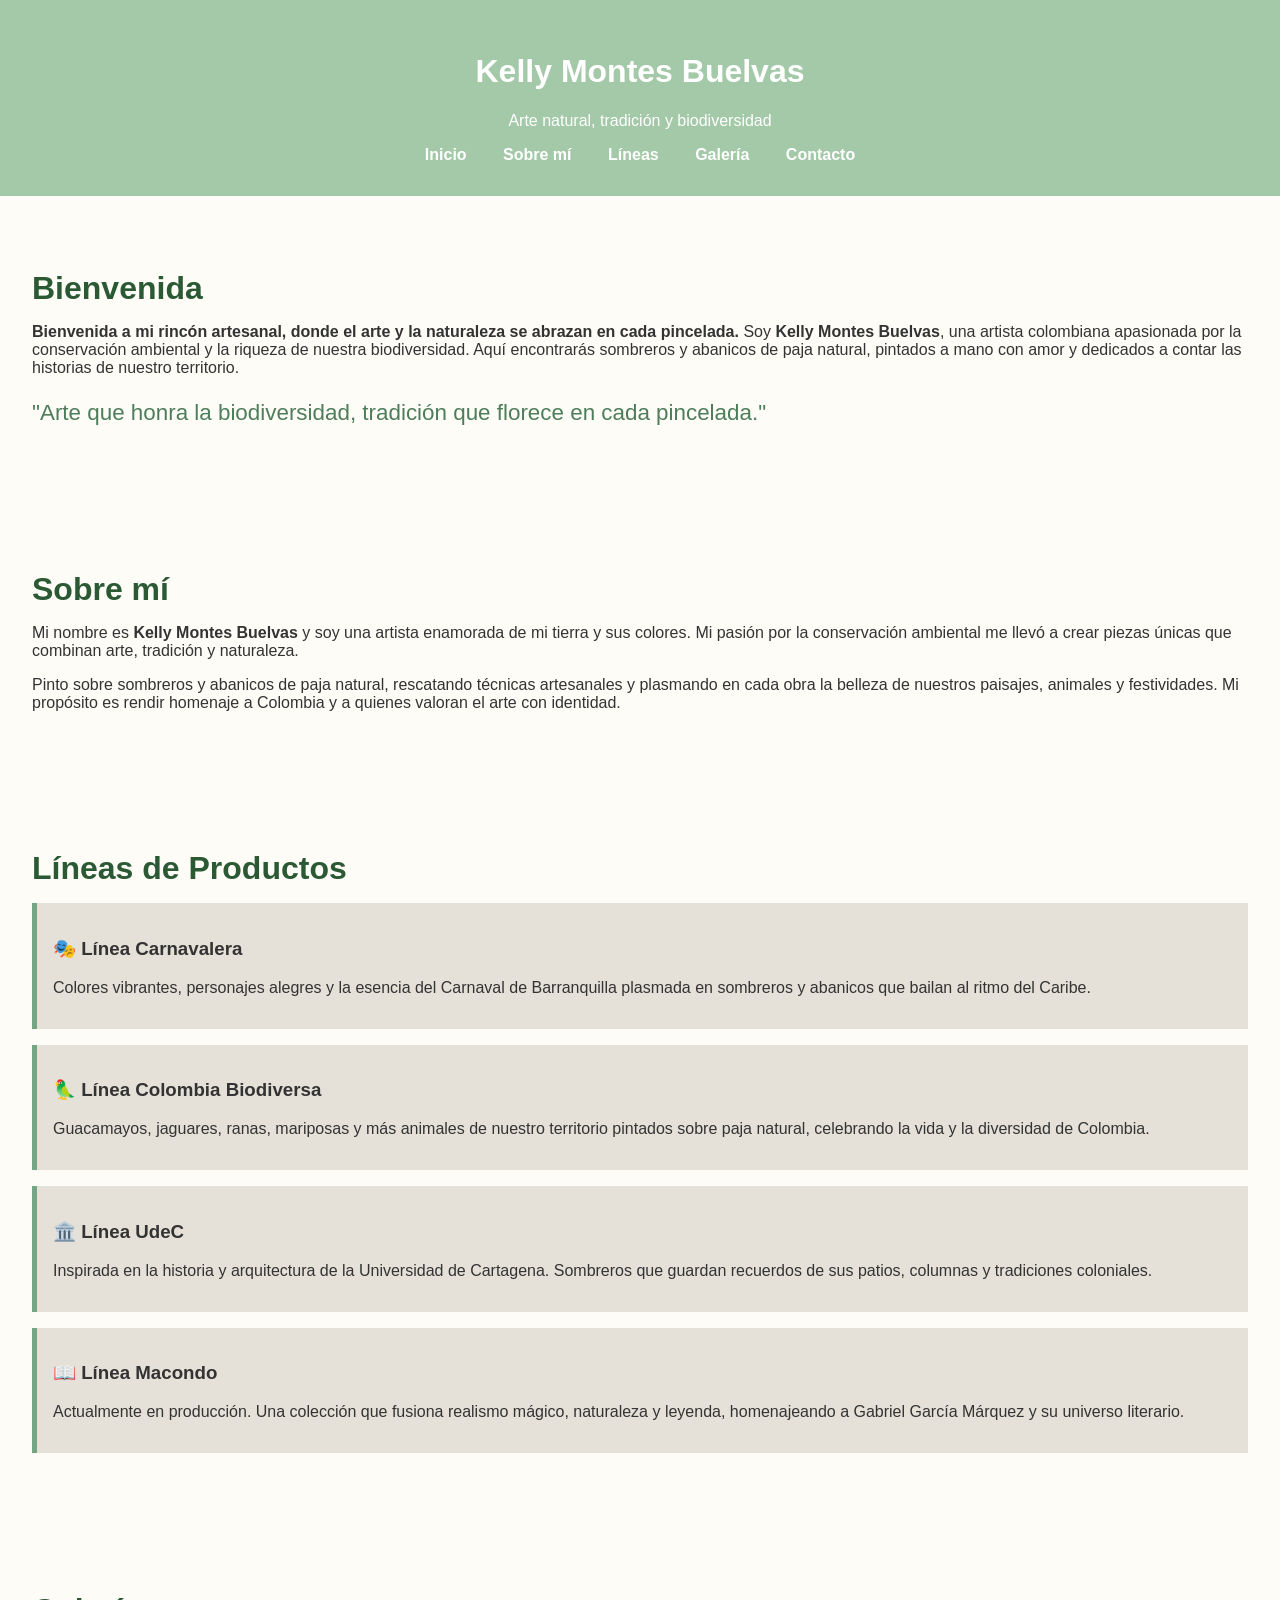
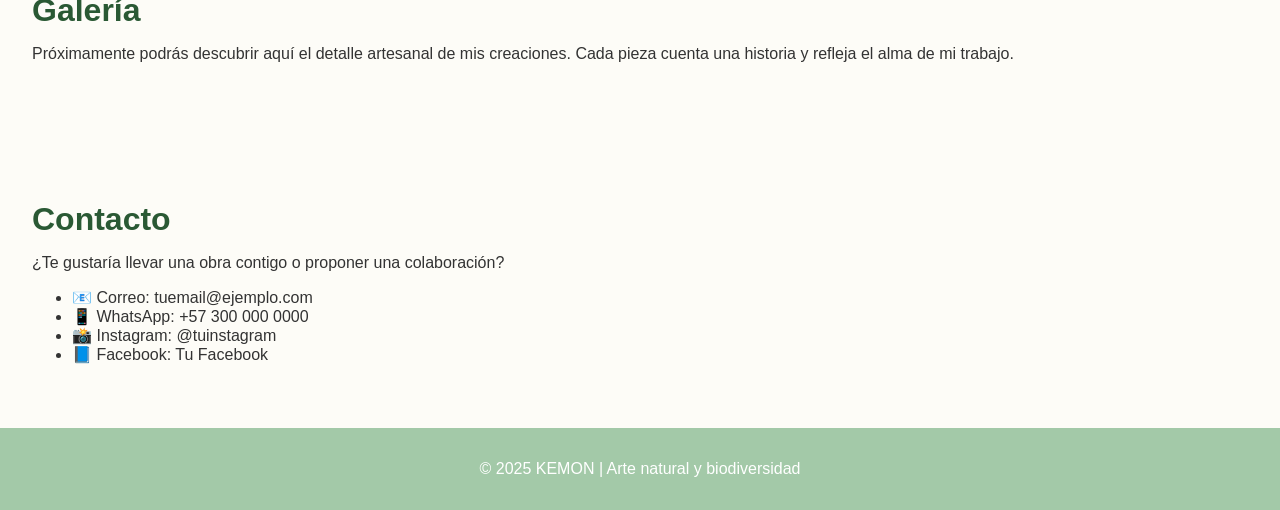
==== index (1).html @ 9b6f74ff "Add files via upload" ====
<!DOCTYPE html>
<html lang="es">
<head>
    <meta charset="UTF-8">
    <meta name="viewport" content="width=device-width, initial-scale=1.0">
    <title>Kelly Montes Buelvas | Arte Natural</title>
    <style>
        body {
            margin: 0;
            font-family: 'Segoe UI', sans-serif;
            color: #333;
            background-color: #fdfcf7;
            scroll-behavior: smooth;
        }
        header {
            background-color: #a3c9a8;
            color: #fff;
            padding: 2rem;
            text-align: center;
        }
        nav a {
            margin: 0 1rem;
            color: #fff;
            text-decoration: none;
            font-weight: bold;
        }
        section {
            padding: 3rem 2rem;
        }
        .titulo {
            font-size: 2rem;
            color: #2a5934;
            margin-bottom: 1rem;
        }
        .subtitulo {
            font-size: 1.4rem;
            color: #4e7d5b;
        }
        footer {
            background-color: #a3c9a8;
            color: #fff;
            text-align: center;
            padding: 1rem;
        }
        .linea {
            margin: 1rem 0;
            padding: 1rem;
            background: #e5e1d8;
            border-left: 5px solid #74a584;
        }
    </style>
</head>
<body>

<header>
    <h1>Kelly Montes Buelvas</h1>
    <p>Arte natural, tradición y biodiversidad</p>
    <nav>
        <a href="#inicio">Inicio</a>
        <a href="#sobre-mi">Sobre mí</a>
        <a href="#productos">Líneas</a>
        <a href="#galeria">Galería</a>
        <a href="#contacto">Contacto</a>
    </nav>
</header>

<section id="inicio">
    <h2 class="titulo">Bienvenida</h2>
    <p><strong>Bienvenida a mi rincón artesanal, donde el arte y la naturaleza se abrazan en cada pincelada.</strong>
    Soy <strong>Kelly Montes Buelvas</strong>, una artista colombiana apasionada por la conservación ambiental y la riqueza de nuestra biodiversidad. Aquí encontrarás sombreros y abanicos de paja natural, pintados a mano con amor y dedicados a contar las historias de nuestro territorio.</p>
    <p class="subtitulo">"Arte que honra la biodiversidad, tradición que florece en cada pincelada."</p>
</section>

<section id="sobre-mi">
    <h2 class="titulo">Sobre mí</h2>
    <p>Mi nombre es <strong>Kelly Montes Buelvas</strong> y soy una artista enamorada de mi tierra y sus colores. Mi pasión por la conservación ambiental me llevó a crear piezas únicas que combinan arte, tradición y naturaleza.</p>
    <p>Pinto sobre sombreros y abanicos de paja natural, rescatando técnicas artesanales y plasmando en cada obra la belleza de nuestros paisajes, animales y festividades. Mi propósito es rendir homenaje a Colombia y a quienes valoran el arte con identidad.</p>
</section>

<section id="productos">
    <h2 class="titulo">Líneas de Productos</h2>
    <div class="linea">
        <h3>🎭 Línea Carnavalera</h3>
        <p>Colores vibrantes, personajes alegres y la esencia del Carnaval de Barranquilla plasmada en sombreros y abanicos que bailan al ritmo del Caribe.</p>
    </div>
    <div class="linea">
        <h3>🦜 Línea Colombia Biodiversa</h3>
        <p>Guacamayos, jaguares, ranas, mariposas y más animales de nuestro territorio pintados sobre paja natural, celebrando la vida y la diversidad de Colombia.</p>
    </div>
    <div class="linea">
        <h3>🏛️ Línea UdeC</h3>
        <p>Inspirada en la historia y arquitectura de la Universidad de Cartagena. Sombreros que guardan recuerdos de sus patios, columnas y tradiciones coloniales.</p>
    </div>
    <div class="linea">
        <h3>📖 Línea Macondo</h3>
        <p>Actualmente en producción. Una colección que fusiona realismo mágico, naturaleza y leyenda, homenajeando a Gabriel García Márquez y su universo literario.</p>
    </div>
</section>

<section id="galeria">
    <h2 class="titulo">Galería</h2>
    <p>Próximamente podrás descubrir aquí el detalle artesanal de mis creaciones. Cada pieza cuenta una historia y refleja el alma de mi trabajo.</p>
</section>

<section id="contacto">
    <h2 class="titulo">Contacto</h2>
    <p>¿Te gustaría llevar una obra contigo o proponer una colaboración?</p>
    <ul>
        <li>📧 Correo: tuemail@ejemplo.com</li>
        <li>📱 WhatsApp: +57 300 000 0000</li>
        <li>📸 Instagram: @tuinstagram</li>
        <li>📘 Facebook: Tu Facebook</li>
    </ul>
</section>

<footer>
    <p>&copy; 2025 KEMON | Arte natural y biodiversidad</p>
</footer>

</body>
</html>
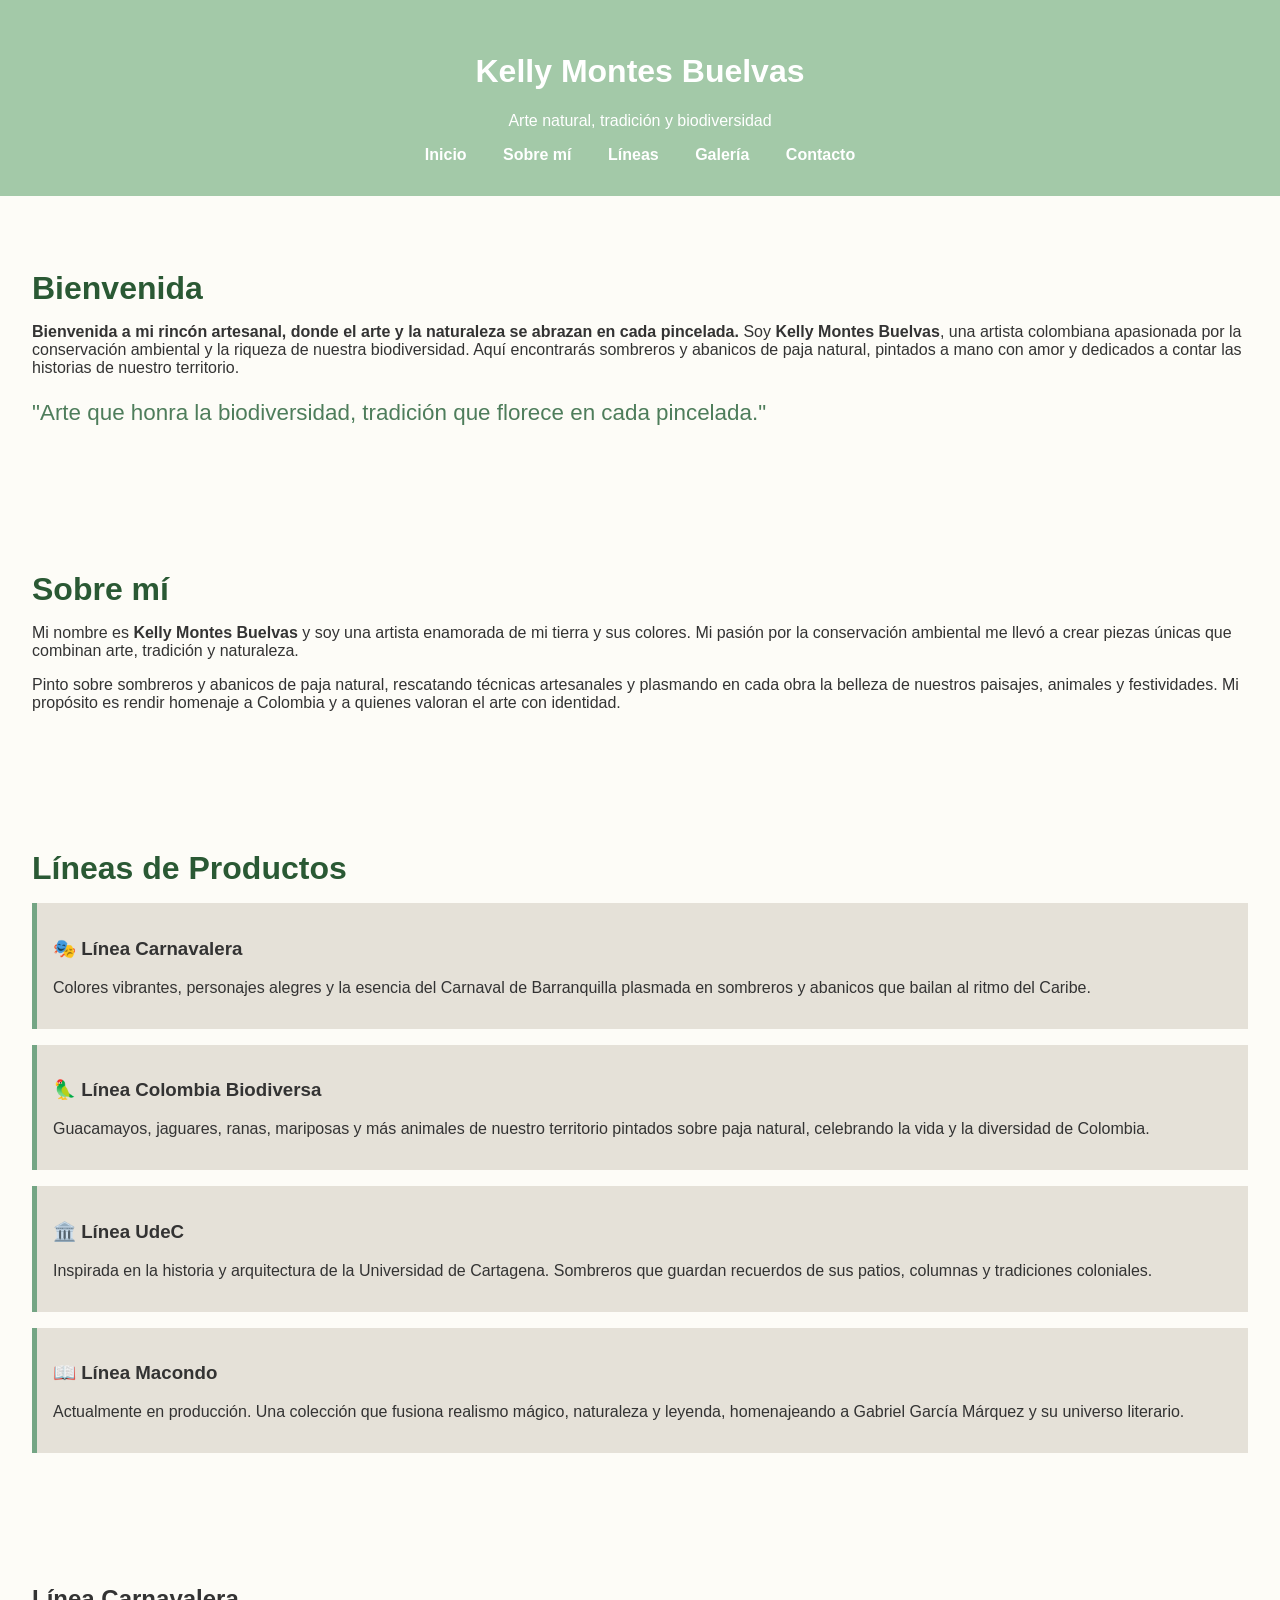
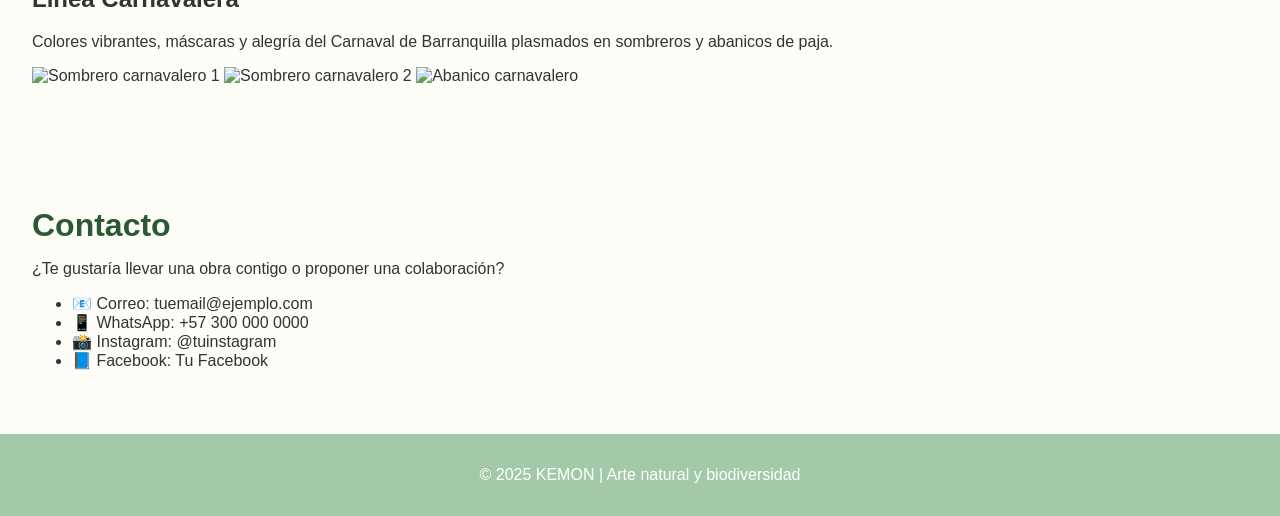
==== commit 71ee7101: "Update index (1).html" ====
--- a/index (1).html
+++ b/index (1).html
@@ -3,7 +3,7 @@
 <head>
     <meta charset="UTF-8">
     <meta name="viewport" content="width=device-width, initial-scale=1.0">
-    <title>Kelly Montes Buelvas | Arte Natural</title>
+    <title>Sombreros KEMON | Arte Natural</title>
     <style>
         body {
             margin: 0;
@@ -97,9 +97,15 @@
     </div>
 </section>
 
-<section id="galeria">
-    <h2 class="titulo">Galería</h2>
-    <p>Próximamente podrás descubrir aquí el detalle artesanal de mis creaciones. Cada pieza cuenta una historia y refleja el alma de mi trabajo.</p>
+<section id="galeria-carnavalera">
+  <h2>Línea Carnavalera</h2>
+  <p>Colores vibrantes, máscaras y alegría del Carnaval de Barranquilla plasmados en sombreros y abanicos de paja.</p>
+  
+  <div class="galeria">
+    <img src="img/carnavalera1.jpg" alt="Sombrero carnavalero 1">
+    <img src="img/carnavalera2.jpg" alt="Sombrero carnavalero 2">
+    <img src="img/carnavalera3.jpg" alt="Abanico carnavalero">
+  </div>
 </section>
 
 <section id="contacto">
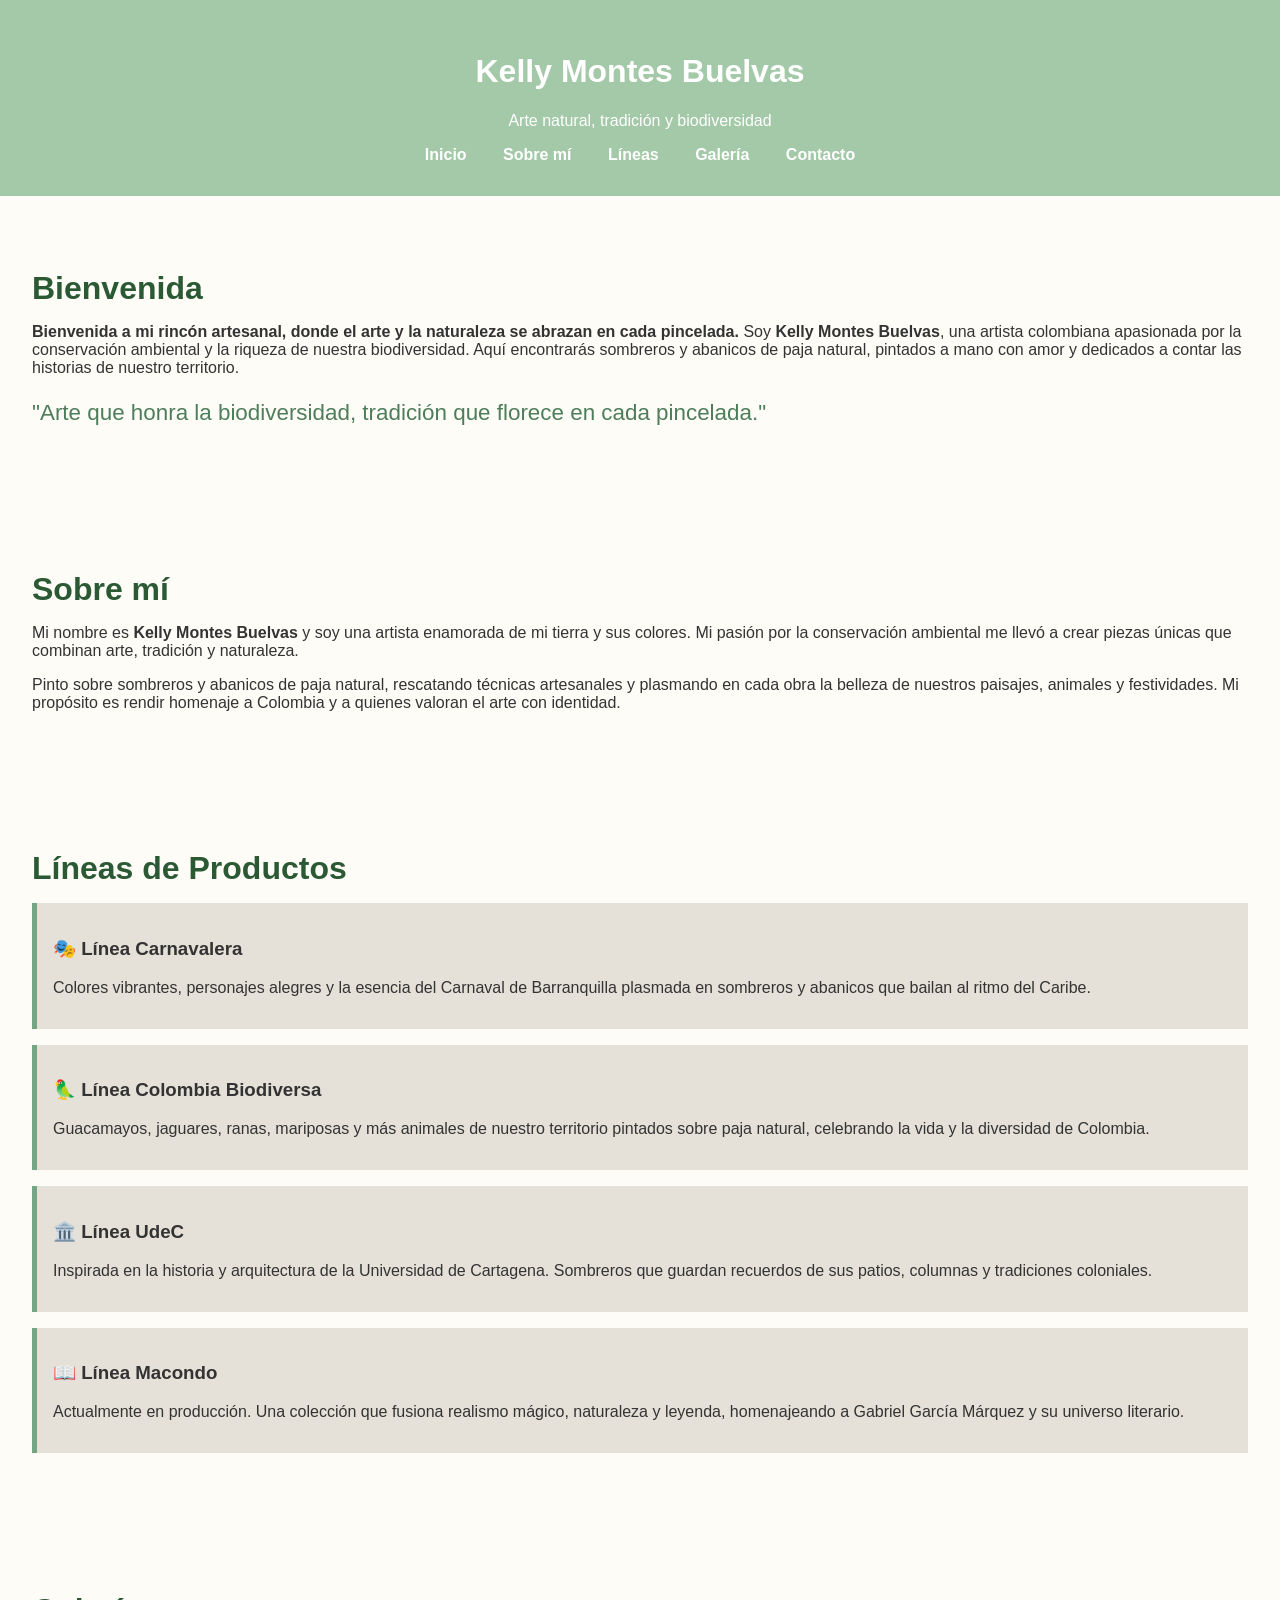
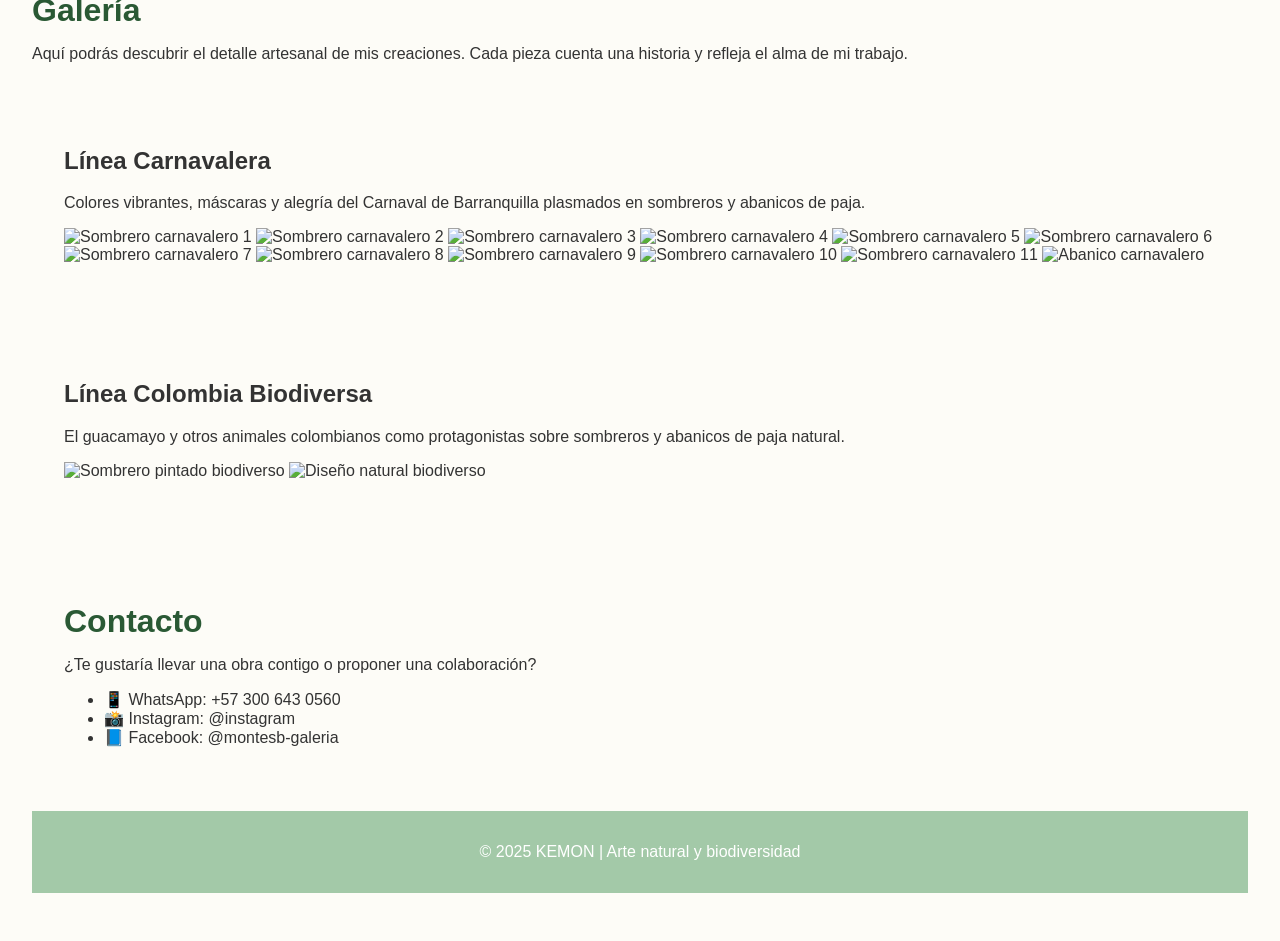
==== commit 53338d81: "Update index (1).html" ====
--- a/index (1).html
+++ b/index (1).html
@@ -97,6 +97,9 @@
     </div>
 </section>
 
+<section id="galeria">
+    <h2 class="titulo">Galería</h2>
+    <p>Aquí podrás descubrir el detalle artesanal de mis creaciones. Cada pieza cuenta una historia y refleja el alma de mi trabajo.</p>
 <section id="galeria-carnavalera">
   <h2>Línea Carnavalera</h2>
   <p>Colores vibrantes, máscaras y alegría del Carnaval de Barranquilla plasmados en sombreros y abanicos de paja.</p>
@@ -104,18 +107,36 @@
   <div class="galeria">
     <img src="img/carnavalera1.jpg" alt="Sombrero carnavalero 1">
     <img src="img/carnavalera2.jpg" alt="Sombrero carnavalero 2">
-    <img src="img/carnavalera3.jpg" alt="Abanico carnavalero">
+    <img src="img/carnavalera3.jpg" alt="Sombrero carnavalero 3">
+    <img src="img/carnavalera4.jpg" alt="Sombrero carnavalero 4">
+    <img src="img/carnavalera5.jpg" alt="Sombrero carnavalero 5">
+    <img src="img/carnavalera6.jpg" alt="Sombrero carnavalero 6">
+    <img src="img/carnavalera7.jpg" alt="Sombrero carnavalero 7">
+    <img src="img/carnavalera8.jpg" alt="Sombrero carnavalero 8">
+    <img src="img/carnavalera9.jpg" alt="Sombrero carnavalero 9">
+    <img src="img/carnavalera10.jpg" alt="Sombrero carnavalero 10">
+    <img src="img/carnavalera11.jpg" alt="Sombrero carnavalero 11">
+    <img src="img/carnavalera12.jpg" alt="Abanico carnavalero">
   </div>
 </section>
 
+  <section id="galeria-biodiversa">
+  <h2>Línea Colombia Biodiversa</h2>
+  <p>El guacamayo y otros animales colombianos como protagonistas sobre sombreros y abanicos de paja natural.</p>
+  
+  <div class="galeria">
+    <img src="img/biodiversa1.jpg" alt="Sombrero pintado biodiverso">
+    <img src="img/biodiversa2.jpg" alt="Diseño natural biodiverso">
+  </div>
+</section>
+    
 <section id="contacto">
     <h2 class="titulo">Contacto</h2>
     <p>¿Te gustaría llevar una obra contigo o proponer una colaboración?</p>
     <ul>
-        <li>📧 Correo: tuemail@ejemplo.com</li>
-        <li>📱 WhatsApp: +57 300 000 0000</li>
-        <li>📸 Instagram: @tuinstagram</li>
-        <li>📘 Facebook: Tu Facebook</li>
+        <li>📱 WhatsApp: +57 300 643 0560</li>
+        <li>📸 Instagram: @instagram</li>
+        <li>📘 Facebook: @montesb-galeria</li>
     </ul>
 </section>
 
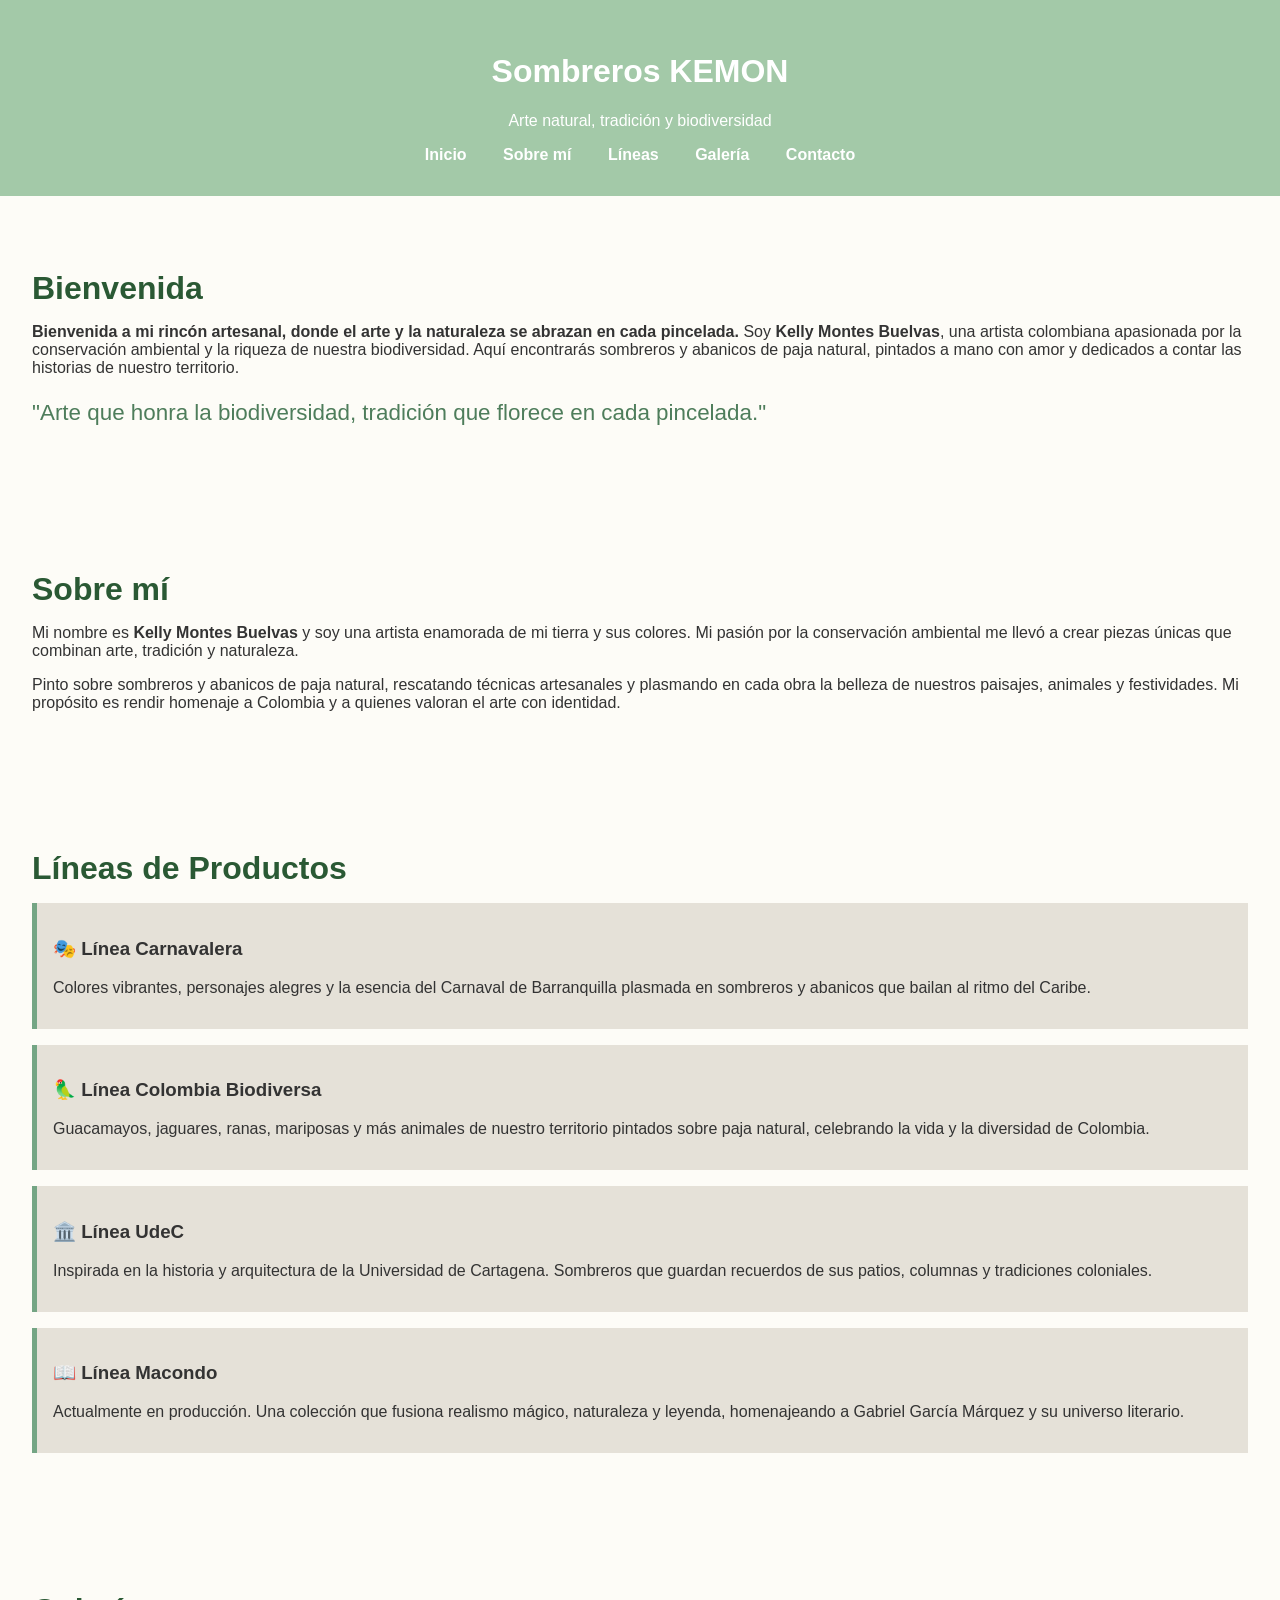
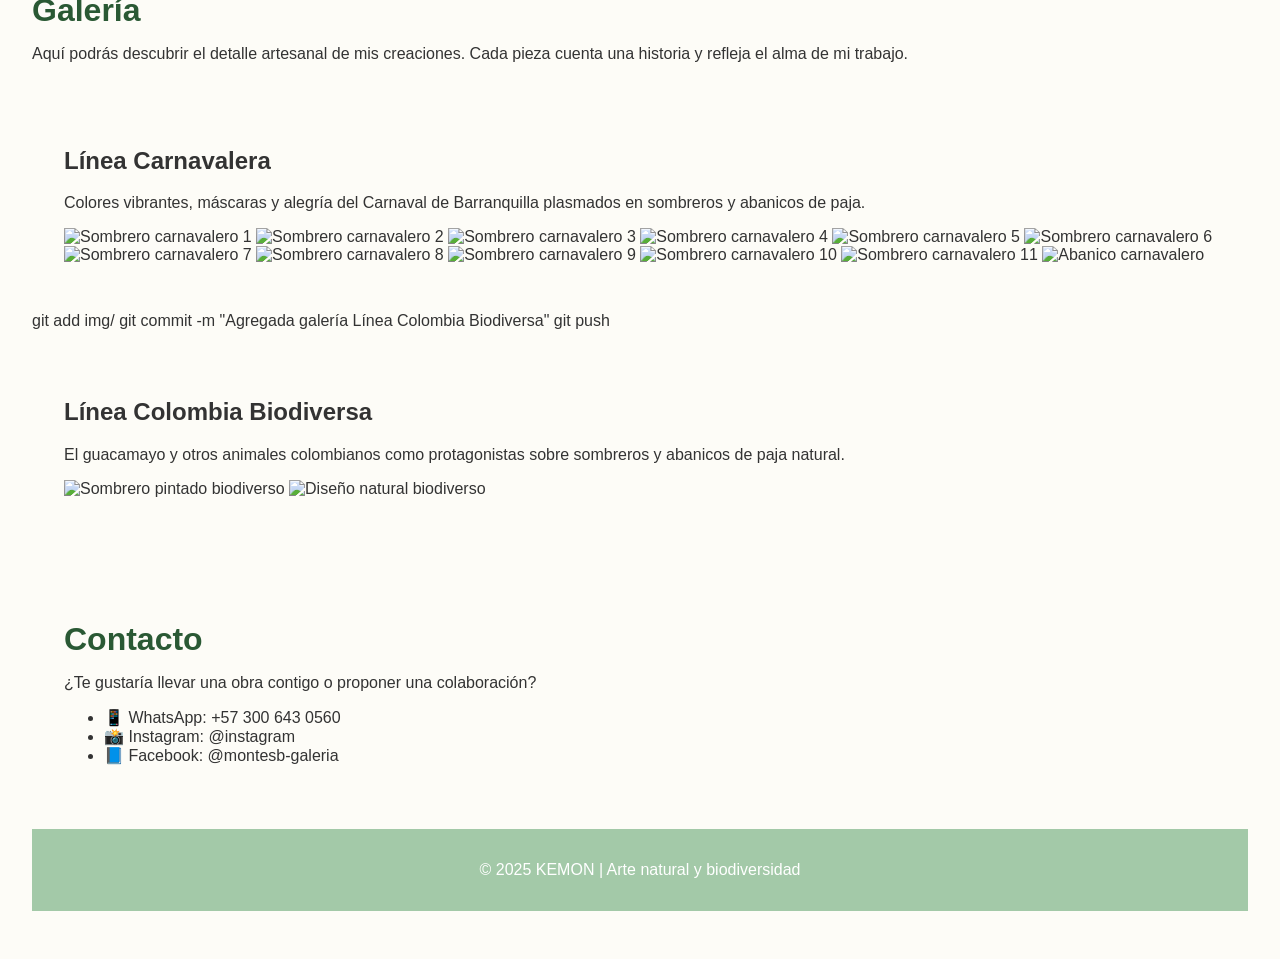
==== commit 790616b8: "Update index (1).html" ====
--- a/index (1).html
+++ b/index (1).html
@@ -53,7 +53,7 @@
 <body>
 
 <header>
-    <h1>Kelly Montes Buelvas</h1>
+    <h1>Sombreros KEMON</h1>
     <p>Arte natural, tradición y biodiversidad</p>
     <nav>
         <a href="#inicio">Inicio</a>
@@ -120,6 +120,10 @@
   </div>
 </section>
 
+git add img/
+git commit -m "Agregada galería Línea Colombia Biodiversa"
+git push
+    
   <section id="galeria-biodiversa">
   <h2>Línea Colombia Biodiversa</h2>
   <p>El guacamayo y otros animales colombianos como protagonistas sobre sombreros y abanicos de paja natural.</p>
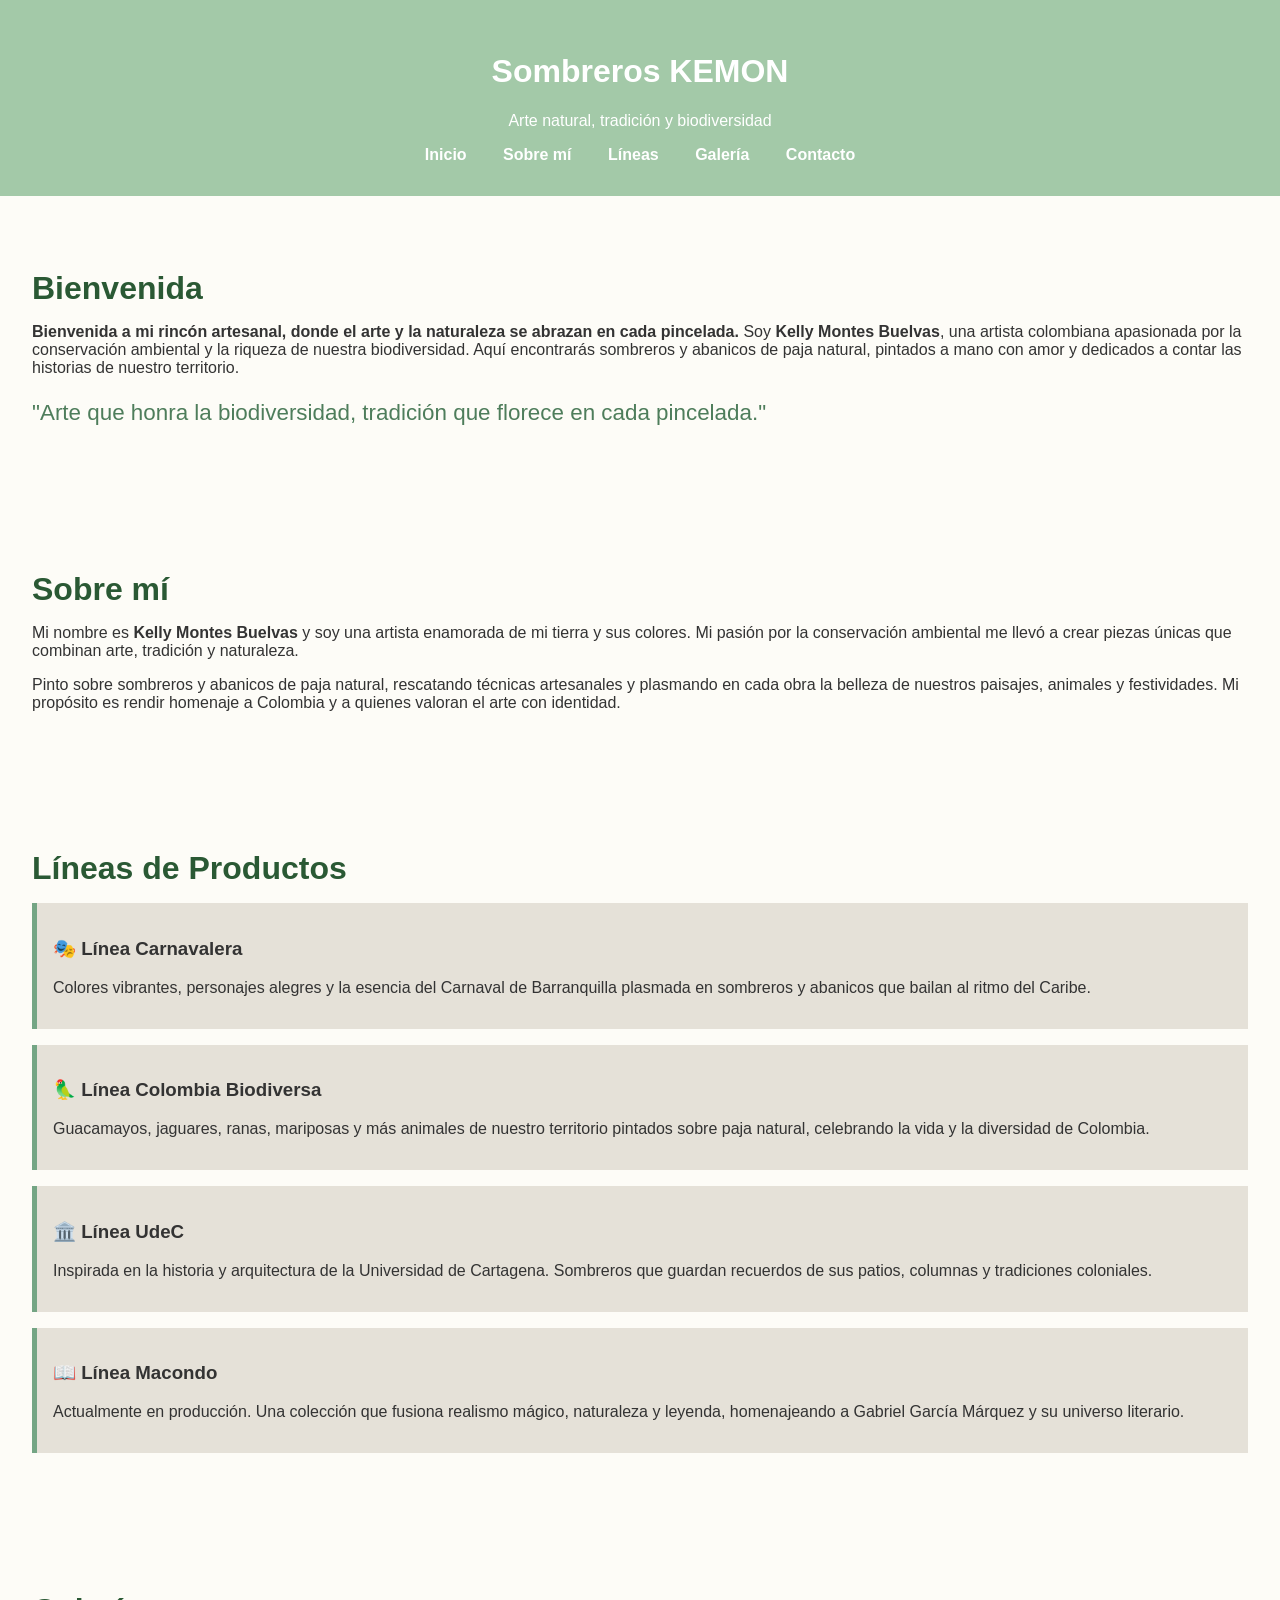
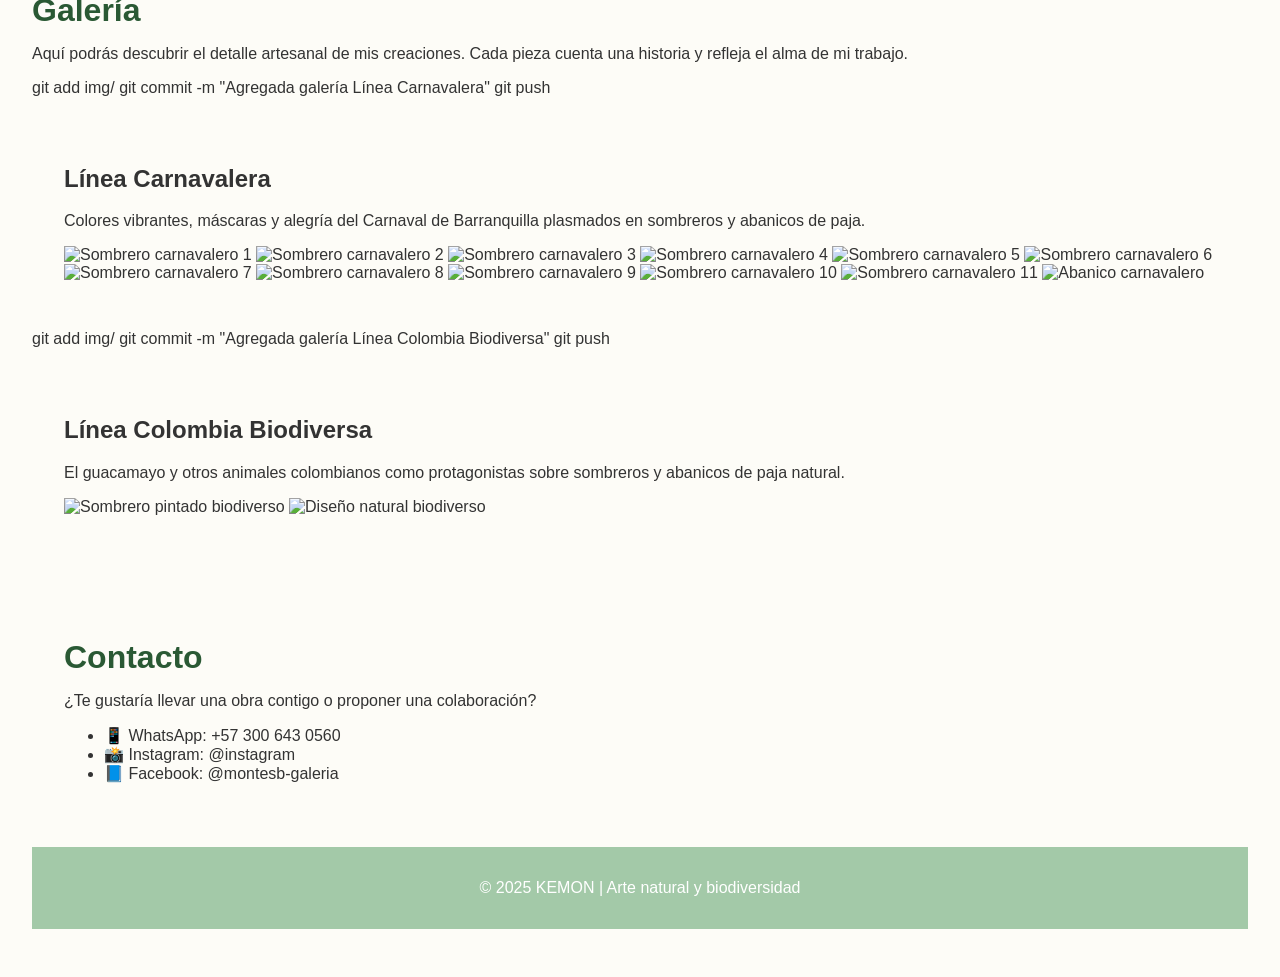
==== commit 6b010439: "Update index (1).html" ====
--- a/index (1).html
+++ b/index (1).html
@@ -100,23 +100,28 @@
 <section id="galeria">
     <h2 class="titulo">Galería</h2>
     <p>Aquí podrás descubrir el detalle artesanal de mis creaciones. Cada pieza cuenta una historia y refleja el alma de mi trabajo.</p>
+
+git add img/
+git commit -m "Agregada galería Línea Carnavalera"
+git push
+    
 <section id="galeria-carnavalera">
   <h2>Línea Carnavalera</h2>
   <p>Colores vibrantes, máscaras y alegría del Carnaval de Barranquilla plasmados en sombreros y abanicos de paja.</p>
   
   <div class="galeria">
-    <img src="img/carnavalera1.jpg" alt="Sombrero carnavalero 1">
-    <img src="img/carnavalera2.jpg" alt="Sombrero carnavalero 2">
-    <img src="img/carnavalera3.jpg" alt="Sombrero carnavalero 3">
-    <img src="img/carnavalera4.jpg" alt="Sombrero carnavalero 4">
-    <img src="img/carnavalera5.jpg" alt="Sombrero carnavalero 5">
-    <img src="img/carnavalera6.jpg" alt="Sombrero carnavalero 6">
-    <img src="img/carnavalera7.jpg" alt="Sombrero carnavalero 7">
-    <img src="img/carnavalera8.jpg" alt="Sombrero carnavalero 8">
-    <img src="img/carnavalera9.jpg" alt="Sombrero carnavalero 9">
-    <img src="img/carnavalera10.jpg" alt="Sombrero carnavalero 10">
-    <img src="img/carnavalera11.jpg" alt="Sombrero carnavalero 11">
-    <img src="img/carnavalera12.jpg" alt="Abanico carnavalero">
+    <img src="imagen/carnavalera1.jpg" alt="Sombrero carnavalero 1">
+    <img src="imagen/carnavalera2.jpg" alt="Sombrero carnavalero 2">
+    <img src="imagen/carnavalera3.jpg" alt="Sombrero carnavalero 3">
+    <img src="imagen/carnavalera4.jpg" alt="Sombrero carnavalero 4">
+    <img src="imagen/carnavalera5.jpg" alt="Sombrero carnavalero 5">
+    <img src="imagen/carnavalera6.jpg" alt="Sombrero carnavalero 6">
+    <img src="imagen/carnavalera7.jpg" alt="Sombrero carnavalero 7">
+    <img src="imagen/carnavalera8.jpg" alt="Sombrero carnavalero 8">
+    <img src="imagen/carnavalera9.jpg" alt="Sombrero carnavalero 9">
+    <img src="imagen/carnavalera10.jpg" alt="Sombrero carnavalero 10">
+    <img src="imagen/carnavalera11.jpg" alt="Sombrero carnavalero 11">
+    <img src="imagen/carnavalera12.jpg" alt="Abanico carnavalero">
   </div>
 </section>
 
@@ -129,8 +134,8 @@
   <p>El guacamayo y otros animales colombianos como protagonistas sobre sombreros y abanicos de paja natural.</p>
   
   <div class="galeria">
-    <img src="img/biodiversa1.jpg" alt="Sombrero pintado biodiverso">
-    <img src="img/biodiversa2.jpg" alt="Diseño natural biodiverso">
+    <img src="imagen/biodiversa1.jpg" alt="Sombrero pintado biodiverso">
+    <img src="imagen/biodiversa2.jpg" alt="Diseño natural biodiverso">
   </div>
 </section>
     
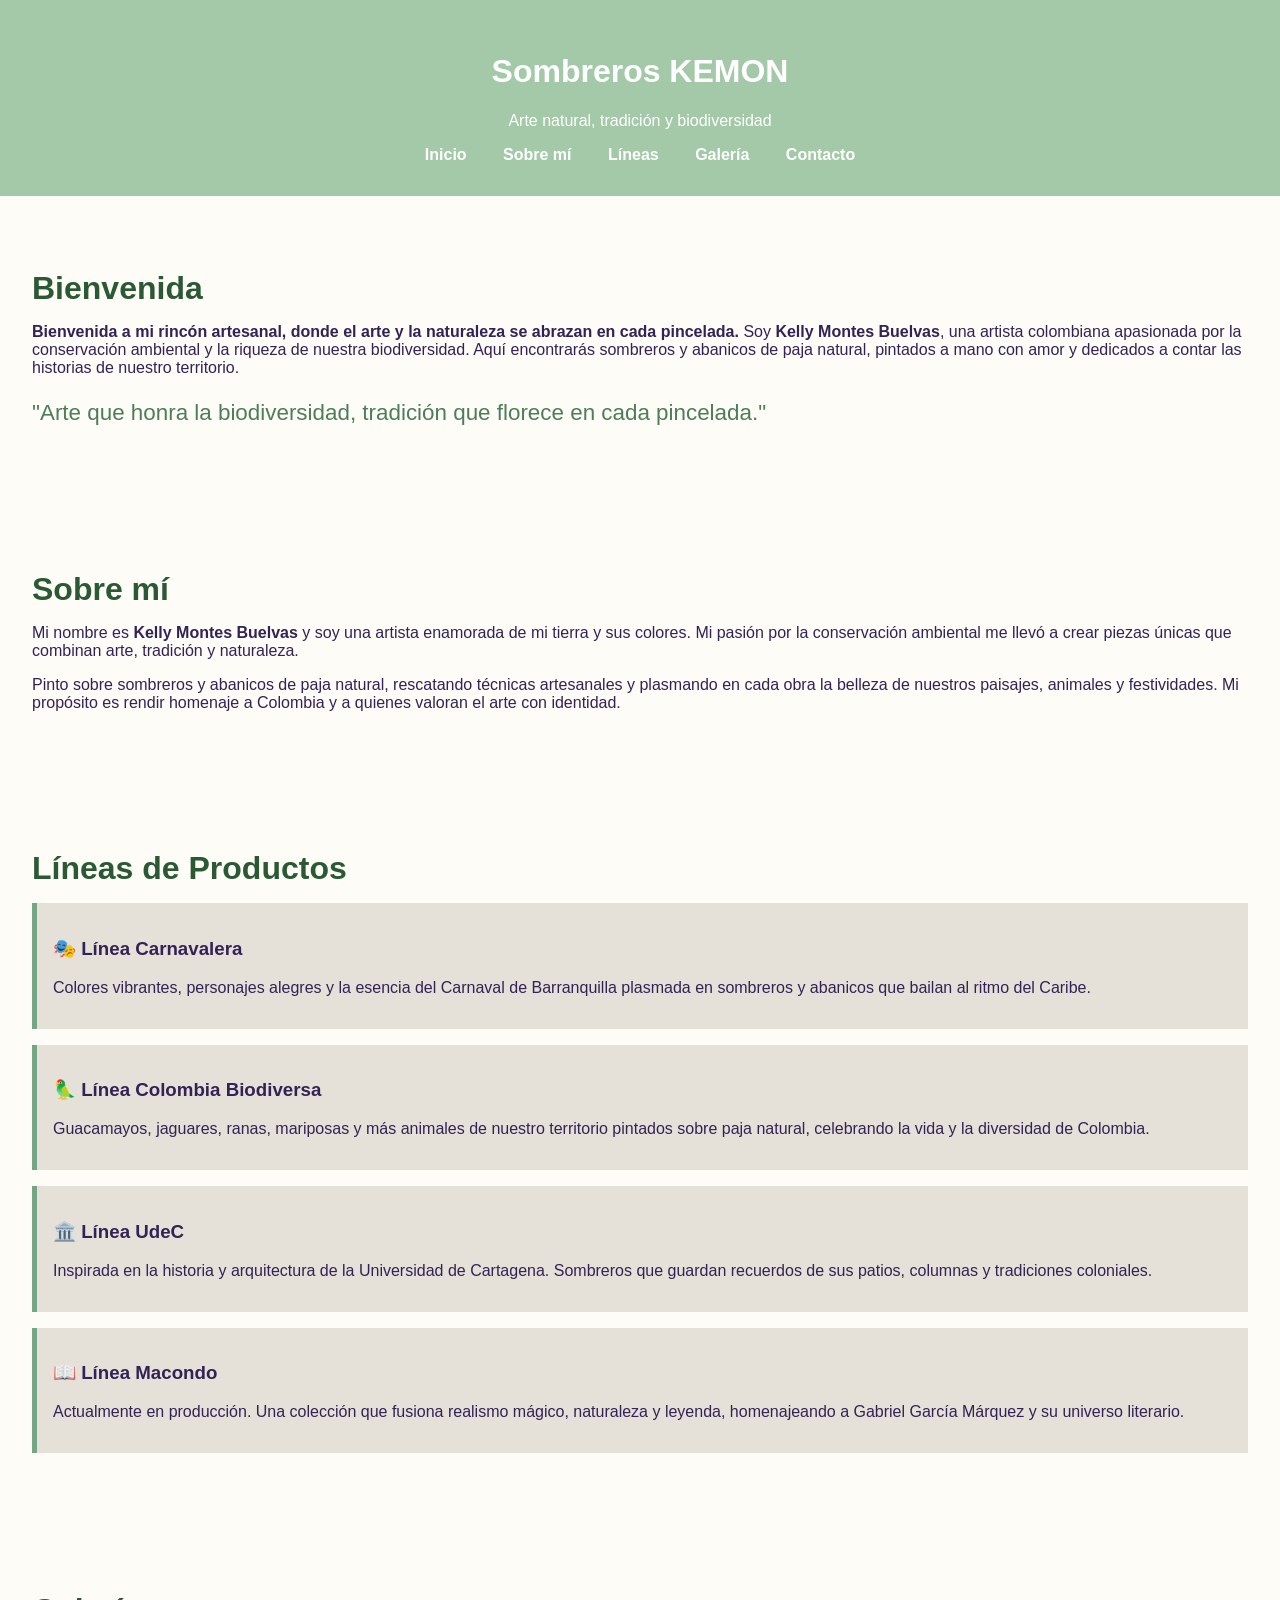
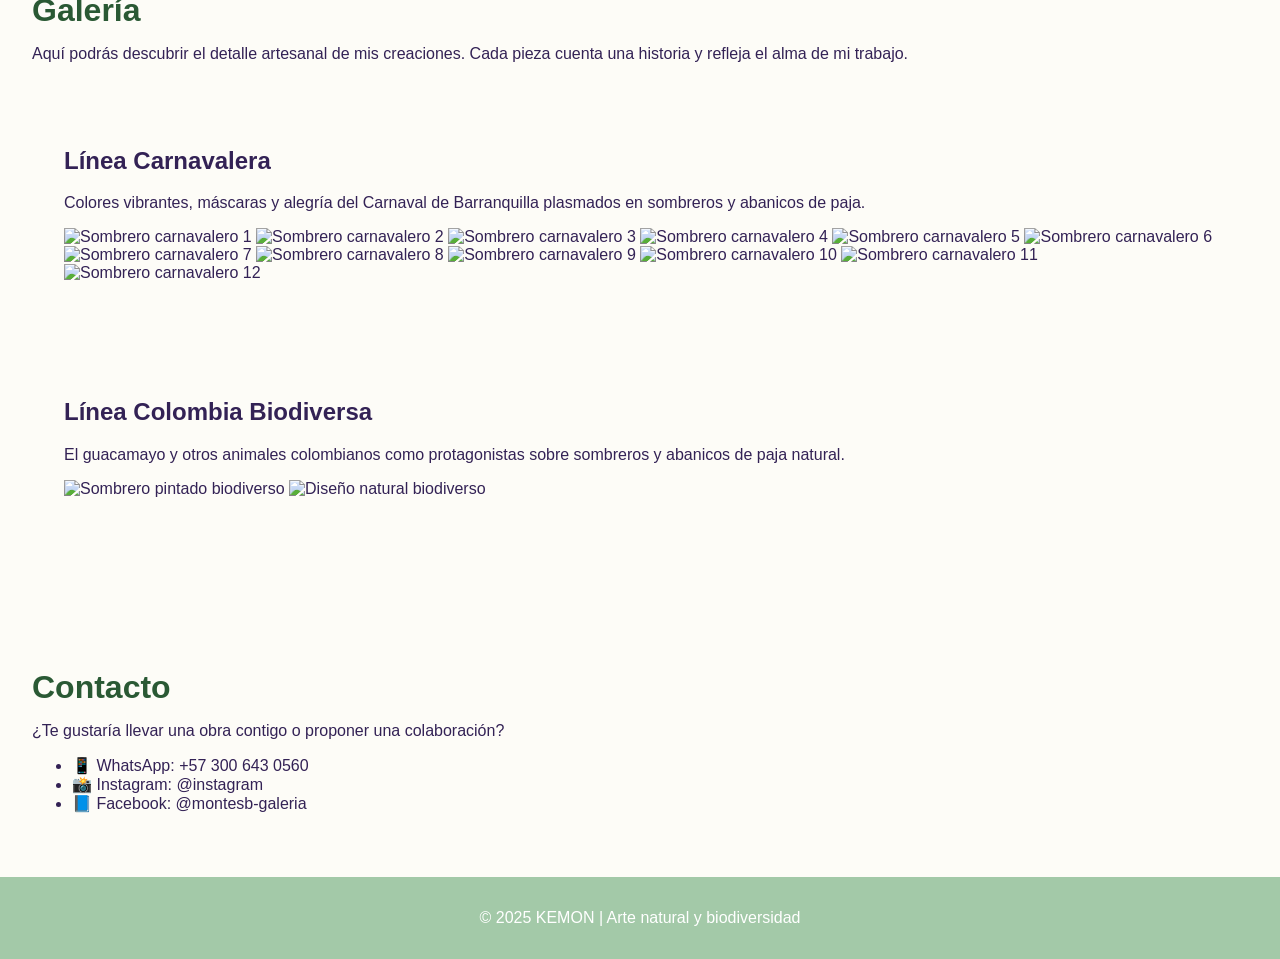
==== commit fede03b0: "index.html" ====
--- a/index (1).html
+++ b/index (1).html
@@ -8,7 +8,7 @@
         body {
             margin: 0;
             font-family: 'Segoe UI', sans-serif;
-            color: #333;
+            color: #325;
             background-color: #fdfcf7;
             scroll-behavior: smooth;
         }
@@ -98,45 +98,38 @@
 </section>
 
 <section id="galeria">
-    <h2 class="titulo">Galería</h2>
-    <p>Aquí podrás descubrir el detalle artesanal de mis creaciones. Cada pieza cuenta una historia y refleja el alma de mi trabajo.</p>
+  <h2 class="titulo">Galería</h2>
+  <p>Aquí podrás descubrir el detalle artesanal de mis creaciones. Cada pieza cuenta una historia y refleja el alma de mi trabajo.</p>
 
-git add img/
-git commit -m "Agregada galería Línea Carnavalera"
-git push
+  <section id="galeria-carnavalera">
+    <h2>Línea Carnavalera</h2>
+    <p>Colores vibrantes, máscaras y alegría del Carnaval de Barranquilla plasmados en sombreros y abanicos de paja.</p>
     
-<section id="galeria-carnavalera">
-  <h2>Línea Carnavalera</h2>
-  <p>Colores vibrantes, máscaras y alegría del Carnaval de Barranquilla plasmados en sombreros y abanicos de paja.</p>
-  
-  <div class="galeria">
-    <img src="imagen/carnavalera1.jpg" alt="Sombrero carnavalero 1">
-    <img src="imagen/carnavalera2.jpg" alt="Sombrero carnavalero 2">
-    <img src="imagen/carnavalera3.jpg" alt="Sombrero carnavalero 3">
-    <img src="imagen/carnavalera4.jpg" alt="Sombrero carnavalero 4">
-    <img src="imagen/carnavalera5.jpg" alt="Sombrero carnavalero 5">
-    <img src="imagen/carnavalera6.jpg" alt="Sombrero carnavalero 6">
-    <img src="imagen/carnavalera7.jpg" alt="Sombrero carnavalero 7">
-    <img src="imagen/carnavalera8.jpg" alt="Sombrero carnavalero 8">
-    <img src="imagen/carnavalera9.jpg" alt="Sombrero carnavalero 9">
-    <img src="imagen/carnavalera10.jpg" alt="Sombrero carnavalero 10">
-    <img src="imagen/carnavalera11.jpg" alt="Sombrero carnavalero 11">
-    <img src="imagen/carnavalera12.jpg" alt="Abanico carnavalero">
-  </div>
-</section>
+    <div class="galeria">
+      <img src="imagen/kemon-webimgcarnavalera1.jpg.jpeg" alt="Sombrero carnavalero 1">
+      <img src="imagen/kemon-webimgcarnavalera2.jpg.jpeg" alt="Sombrero carnavalero 2">
+      <img src="imagen/kemon-webimgcarnavalera3.jpg.jpeg" alt="Sombrero carnavalero 3">
+      <img src="imagen/kemon-webimgcarnavalera4.jpg.jpeg" alt="Sombrero carnavalero 4">
+      <img src="imagen/kemon-webimgcarnavalera5.jpg.jpeg" alt="Sombrero carnavalero 5">
+      <img src="imagen/kemon-webimgcarnavalera6.jpg.jpeg" alt="Sombrero carnavalero 6">
+      <img src="imagen/kemon-webimgcarnavalera7.jpg.jpeg" alt="Sombrero carnavalero 7">
+      <img src="imagen/kemon-webimgcarnavalera8.jpg.jpeg" alt="Sombrero carnavalero 8">
+      <img src="imagen/kemon-webimgcarnavalera9.jpg.jpeg" alt="Sombrero carnavalero 9">
+      <img src="imagen/kemon-webimgcarnavalera10.jpg.jpeg" alt="Sombrero carnavalero 10">
+      <img src="imagen/kemon-webimgcarnavalera11.jpg.jpeg" alt="Sombrero carnavalero 11">
+      <img src="imagen/kemon-webimgcarnavalera12.jpg.jpeg" alt="Sombrero carnavalero 12">
+    </div>
+  </section>
 
-git add img/
-git commit -m "Agregada galería Línea Colombia Biodiversa"
-git push
+  <section id="galeria-biodiversa">
+    <h2>Línea Colombia Biodiversa</h2>
+    <p>El guacamayo y otros animales colombianos como protagonistas sobre sombreros y abanicos de paja natural.</p>
     
-  <section id="galeria-biodiversa">
-  <h2>Línea Colombia Biodiversa</h2>
-  <p>El guacamayo y otros animales colombianos como protagonistas sobre sombreros y abanicos de paja natural.</p>
-  
-  <div class="galeria">
-    <img src="imagen/biodiversa1.jpg" alt="Sombrero pintado biodiverso">
-    <img src="imagen/biodiversa2.jpg" alt="Diseño natural biodiverso">
-  </div>
+    <div class="galeria">
+      <img src="imagen/imgbiodiversa1.jpg.jpeg" alt="Sombrero pintado biodiverso">
+      <img src="imagen/imgbiodiversa2.jpg.jpeg" alt="Diseño natural biodiverso">
+    </div>
+  </section>
 </section>
     
 <section id="contacto">
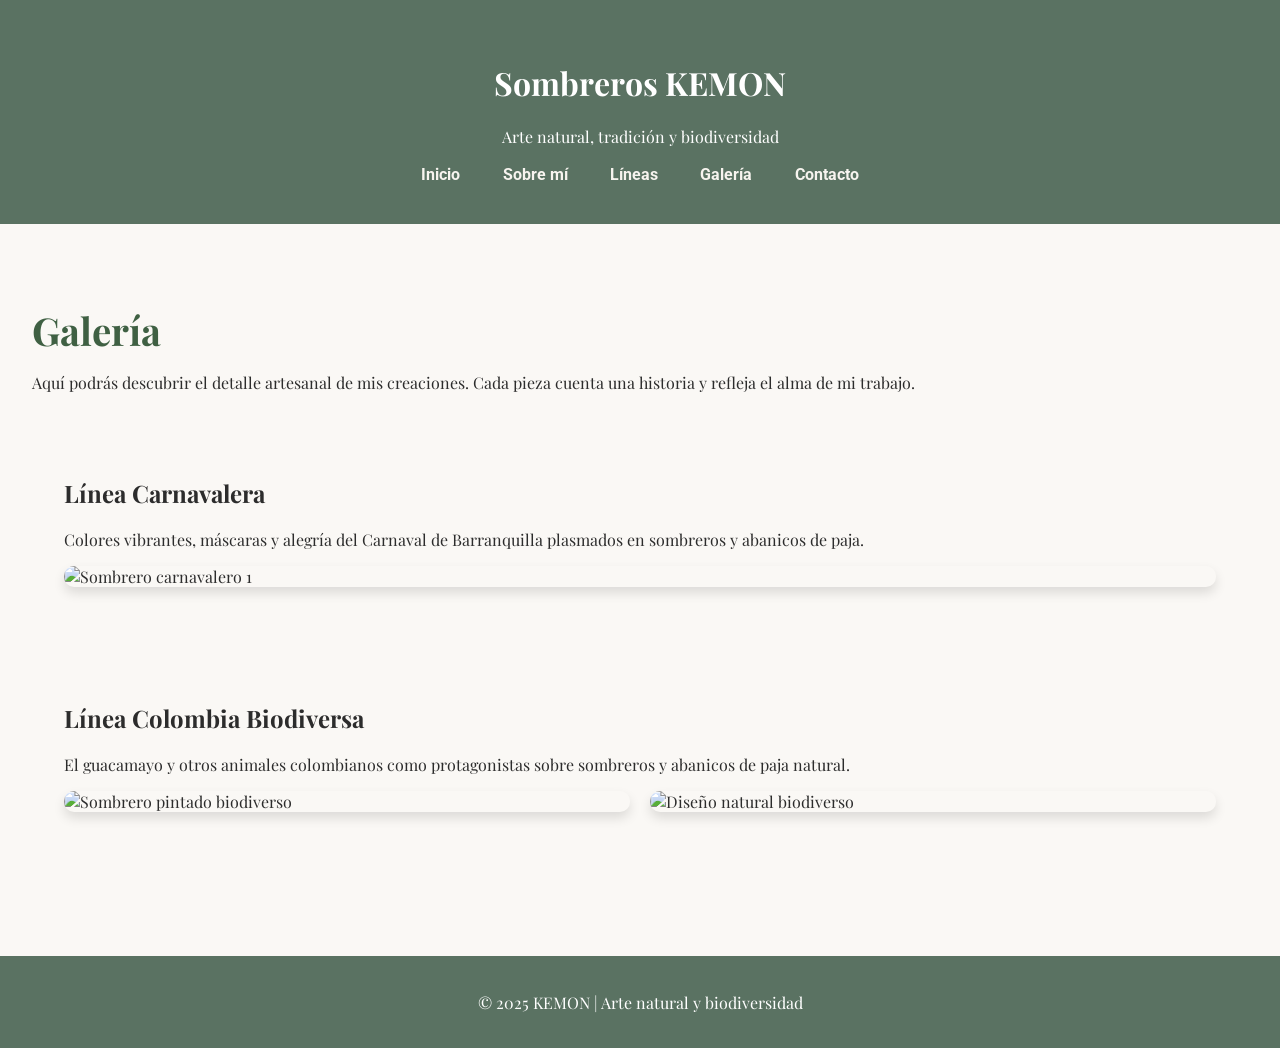
==== commit 1c88c986: "index.html" ====
--- a/index (1).html
+++ b/index (1).html
@@ -5,48 +5,86 @@
     <meta name="viewport" content="width=device-width, initial-scale=1.0">
     <title>Sombreros KEMON | Arte Natural</title>
     <style>
+        @import url('https://fonts.googleapis.com/css2?family=Playfair+Display:wght@400;700&family=Roboto:wght@300;400&display=swap');
+
         body {
             margin: 0;
-            font-family: 'Segoe UI', sans-serif;
-            color: #325;
-            background-color: #fdfcf7;
+            font-family: 'Playfair Display', serif;
+            color: #2c2c2c;
+            background-color: #faf8f5;
             scroll-behavior: smooth;
         }
         header {
-            background-color: #a3c9a8;
+            background-color: #5a7262;
             color: #fff;
-            padding: 2rem;
+            padding: 2.5rem;
             text-align: center;
         }
         nav a {
-            margin: 0 1rem;
-            color: #fff;
+            margin: 0 1.2rem;
+            color: #f7f4ef;
             text-decoration: none;
             font-weight: bold;
+            font-family: 'Roboto', sans-serif;
         }
         section {
             padding: 3rem 2rem;
         }
         .titulo {
-            font-size: 2rem;
-            color: #2a5934;
+            font-size: 2.4rem;
+            color: #3f6043;
             margin-bottom: 1rem;
         }
         .subtitulo {
-            font-size: 1.4rem;
-            color: #4e7d5b;
+            font-size: 1.5rem;
+            color: #5a7262;
         }
         footer {
-            background-color: #a3c9a8;
+            background-color: #5a7262;
             color: #fff;
             text-align: center;
-            padding: 1rem;
+            padding: 1.2rem;
+            margin-top: 3rem;
         }
         .linea {
-            margin: 1rem 0;
-            padding: 1rem;
-            background: #e5e1d8;
-            border-left: 5px solid #74a584;
+            margin: 1.5rem 0;
+            padding: 1.2rem;
+            background: #e9e5db;
+            border-left: 6px solid #7d9d87;
+        }
+        .galeria {
+            display: grid;
+            grid-template-columns: repeat(auto-fit, minmax(220px, 1fr));
+            gap: 1.2rem;
+        }
+        .galeria img {
+            width: 100%;
+            height: auto;
+            border-radius: 10px;
+            box-shadow: 0 6px 12px rgba(0,0,0,0.12);
+            transition: transform 0.3s ease, box-shadow 0.3s ease;
+            cursor: pointer;
+        }
+        .galeria img:hover {
+            transform: scale(1.05);
+            box-shadow: 0 8px 16px rgba(0,0,0,0.2);
+        }
+        .lightbox {
+            display: none;
+            position: fixed;
+            top: 0;
+            left: 0;
+            width: 100%;
+            height: 100%;
+            background: rgba(0,0,0,0.85);
+            justify-content: center;
+            align-items: center;
+            z-index: 9999;
+        }
+        .lightbox img {
+            max-width: 92%;
+            max-height: 92%;
+            border-radius: 10px;
         }
     </style>
 </head>
@@ -64,39 +102,6 @@
     </nav>
 </header>
 
-<section id="inicio">
-    <h2 class="titulo">Bienvenida</h2>
-    <p><strong>Bienvenida a mi rincón artesanal, donde el arte y la naturaleza se abrazan en cada pincelada.</strong>
-    Soy <strong>Kelly Montes Buelvas</strong>, una artista colombiana apasionada por la conservación ambiental y la riqueza de nuestra biodiversidad. Aquí encontrarás sombreros y abanicos de paja natural, pintados a mano con amor y dedicados a contar las historias de nuestro territorio.</p>
-    <p class="subtitulo">"Arte que honra la biodiversidad, tradición que florece en cada pincelada."</p>
-</section>
-
-<section id="sobre-mi">
-    <h2 class="titulo">Sobre mí</h2>
-    <p>Mi nombre es <strong>Kelly Montes Buelvas</strong> y soy una artista enamorada de mi tierra y sus colores. Mi pasión por la conservación ambiental me llevó a crear piezas únicas que combinan arte, tradición y naturaleza.</p>
-    <p>Pinto sobre sombreros y abanicos de paja natural, rescatando técnicas artesanales y plasmando en cada obra la belleza de nuestros paisajes, animales y festividades. Mi propósito es rendir homenaje a Colombia y a quienes valoran el arte con identidad.</p>
-</section>
-
-<section id="productos">
-    <h2 class="titulo">Líneas de Productos</h2>
-    <div class="linea">
-        <h3>🎭 Línea Carnavalera</h3>
-        <p>Colores vibrantes, personajes alegres y la esencia del Carnaval de Barranquilla plasmada en sombreros y abanicos que bailan al ritmo del Caribe.</p>
-    </div>
-    <div class="linea">
-        <h3>🦜 Línea Colombia Biodiversa</h3>
-        <p>Guacamayos, jaguares, ranas, mariposas y más animales de nuestro territorio pintados sobre paja natural, celebrando la vida y la diversidad de Colombia.</p>
-    </div>
-    <div class="linea">
-        <h3>🏛️ Línea UdeC</h3>
-        <p>Inspirada en la historia y arquitectura de la Universidad de Cartagena. Sombreros que guardan recuerdos de sus patios, columnas y tradiciones coloniales.</p>
-    </div>
-    <div class="linea">
-        <h3>📖 Línea Macondo</h3>
-        <p>Actualmente en producción. Una colección que fusiona realismo mágico, naturaleza y leyenda, homenajeando a Gabriel García Márquez y su universo literario.</p>
-    </div>
-</section>
-
 <section id="galeria">
   <h2 class="titulo">Galería</h2>
   <p>Aquí podrás descubrir el detalle artesanal de mis creaciones. Cada pieza cuenta una historia y refleja el alma de mi trabajo.</p>
@@ -104,47 +109,46 @@
   <section id="galeria-carnavalera">
     <h2>Línea Carnavalera</h2>
     <p>Colores vibrantes, máscaras y alegría del Carnaval de Barranquilla plasmados en sombreros y abanicos de paja.</p>
-    
     <div class="galeria">
       <img src="imagen/kemon-webimgcarnavalera1.jpg.jpeg" alt="Sombrero carnavalero 1">
-      <img src="imagen/kemon-webimgcarnavalera2.jpg.jpeg" alt="Sombrero carnavalero 2">
-      <img src="imagen/kemon-webimgcarnavalera3.jpg.jpeg" alt="Sombrero carnavalero 3">
-      <img src="imagen/kemon-webimgcarnavalera4.jpg.jpeg" alt="Sombrero carnavalero 4">
-      <img src="imagen/kemon-webimgcarnavalera5.jpg.jpeg" alt="Sombrero carnavalero 5">
-      <img src="imagen/kemon-webimgcarnavalera6.jpg.jpeg" alt="Sombrero carnavalero 6">
-      <img src="imagen/kemon-webimgcarnavalera7.jpg.jpeg" alt="Sombrero carnavalero 7">
-      <img src="imagen/kemon-webimgcarnavalera8.jpg.jpeg" alt="Sombrero carnavalero 8">
-      <img src="imagen/kemon-webimgcarnavalera9.jpg.jpeg" alt="Sombrero carnavalero 9">
-      <img src="imagen/kemon-webimgcarnavalera10.jpg.jpeg" alt="Sombrero carnavalero 10">
-      <img src="imagen/kemon-webimgcarnavalera11.jpg.jpeg" alt="Sombrero carnavalero 11">
-      <img src="imagen/kemon-webimgcarnavalera12.jpg.jpeg" alt="Sombrero carnavalero 12">
     </div>
   </section>
 
   <section id="galeria-biodiversa">
     <h2>Línea Colombia Biodiversa</h2>
     <p>El guacamayo y otros animales colombianos como protagonistas sobre sombreros y abanicos de paja natural.</p>
-    
     <div class="galeria">
       <img src="imagen/imgbiodiversa1.jpg.jpeg" alt="Sombrero pintado biodiverso">
       <img src="imagen/imgbiodiversa2.jpg.jpeg" alt="Diseño natural biodiverso">
     </div>
   </section>
 </section>
-    
-<section id="contacto">
-    <h2 class="titulo">Contacto</h2>
-    <p>¿Te gustaría llevar una obra contigo o proponer una colaboración?</p>
-    <ul>
-        <li>📱 WhatsApp: +57 300 643 0560</li>
-        <li>📸 Instagram: @instagram</li>
-        <li>📘 Facebook: @montesb-galeria</li>
-    </ul>
-</section>
+
+<div class="lightbox" id="lightbox">
+    <img src="" alt="Imagen ampliada">
+</div>
 
 <footer>
     <p>&copy; 2025 KEMON | Arte natural y biodiversidad</p>
 </footer>
 
+<script>
+  const lightbox = document.getElementById('lightbox');
+  const lightboxImg = lightbox.querySelector('img');
+  const images = document.querySelectorAll('.galeria img');
+
+  images.forEach(img => {
+      img.addEventListener('click', () => {
+          lightbox.style.display = 'flex';
+          lightboxImg.src = img.src;
+          lightboxImg.alt = img.alt;
+      });
+  });
+
+  lightbox.addEventListener('click', () => {
+      lightbox.style.display = 'none';
+  });
+</script>
+
 </body>
 </html>
